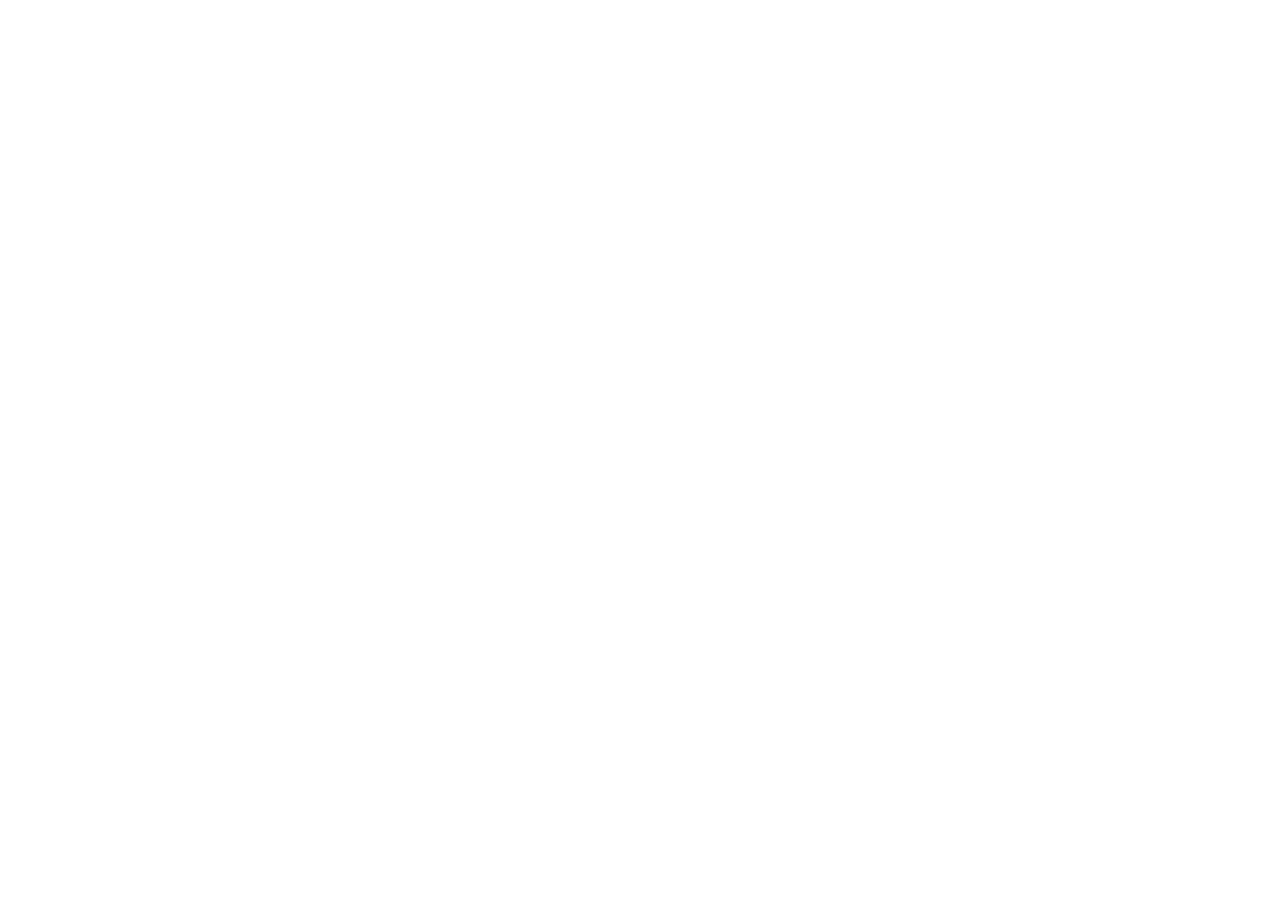
==== portfolio.html @ ac39610f "Update" ====
<!DOCTYPE html>
<html lang="en">
<head>
    <meta charset="UTF-8">
    <meta name="viewport" content="width=device-width, initial-scale=1.0">
    <title>Under Construction</title>
</head>
<body>
<!-- This is the Main -->
    <main>

    </main>
</body>
</html>
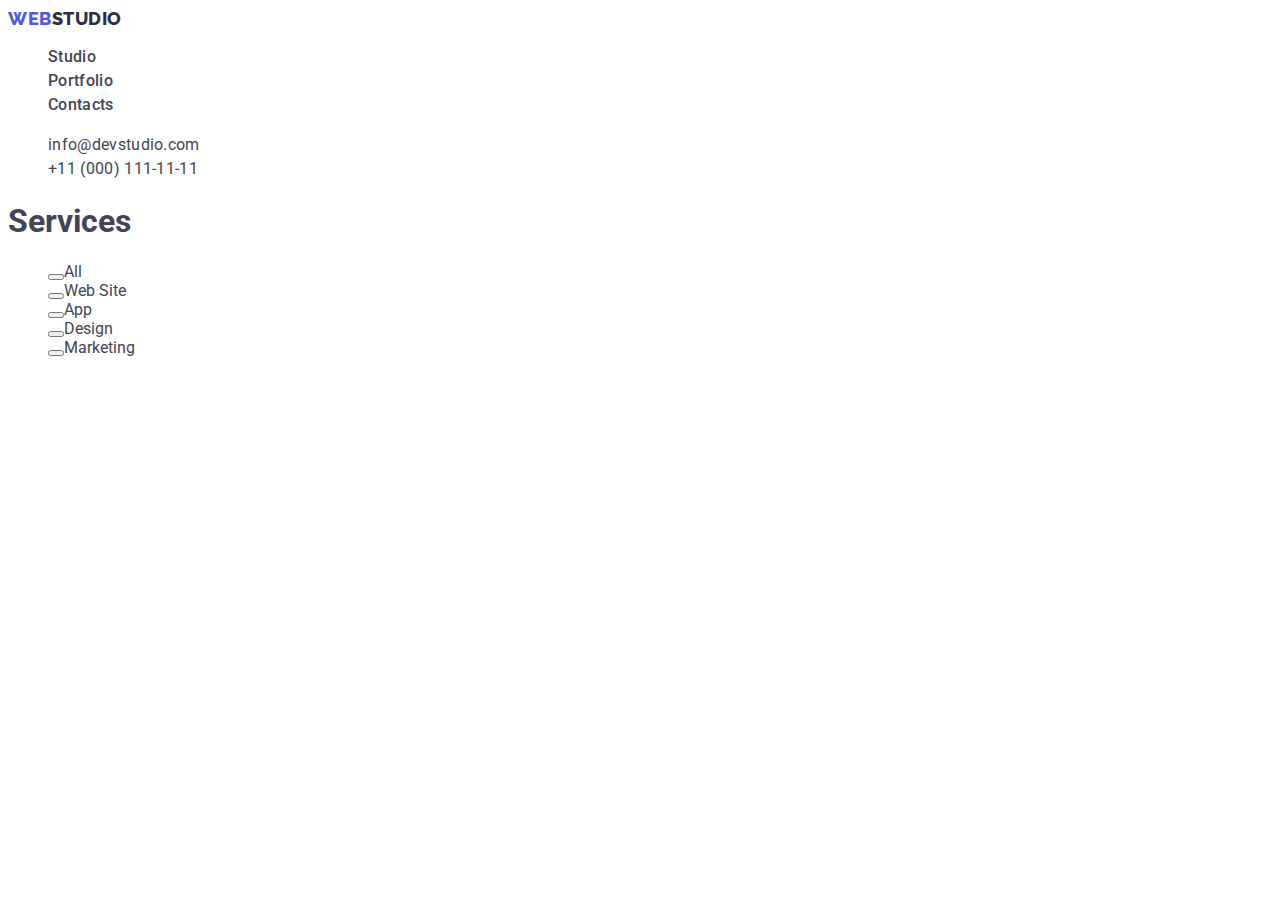
==== commit 11ec02e2: "Update 9" ====
--- a/portfolio.html
+++ b/portfolio.html
@@ -3,12 +3,63 @@
 <head>
     <meta charset="UTF-8">
     <meta name="viewport" content="width=device-width, initial-scale=1.0">
-    <title>Under Construction</title>
+    <title>Portfolio</title>
+
+    <!-- CSS -->
+    <link rel="stylesheet" href="./css/style.css">
+    </link>
+    
+    <!-- Google Fonts -->
+        <link rel="preconnect" href="https://fonts.googleapis.com" />
+    <link rel="preconnect" href="https://fonts.gstatic.com" crossorigin />
+    <link href="https://fonts.googleapis.com/css2?family=Raleway:wght@800&family=Roboto:wght@400;500;700;900&display=swap"
+        rel="stylesheet" />
+
 </head>
 <body>
-<!-- This is the Main -->
+<!-- Header -->
+    <header>
+        <nav>
+            <a href="./index.html" class="logo link">Web<span class="studio-logo">Studio</span>
+            </a>
+            <ul class="list">
+                <li class="list-item">
+                    <a href="./index.html" class="item link">Studio</a>
+                </li>
+                <li class="list-item">
+                    <a href="./portfolio.html" class="item link">Portfolio</a>
+                </li>
+                <li class="list-item">
+                    <a href="" class="item link">Contacts</a>
+                </li>
+            </ul>
+        </nav>
+        <address class="contact-info">
+            <ul class="list">
+                <li class="contact-item">
+                    <a href="mailto:info@devstudio.com" class="info link">info@devstudio.com</a>
+                </li>
+                <li class="contact-item">
+                    <a href="tel:+110001111111" class="info link">+11 (000) 111-11-11</a>
+                </li>
+            </ul>
+        </address>
+    </header>
+
+<!--Main-->
     <main>
+    <section>
+        <h1>Services</h1>
 
+        <ul class="list">
+            <li><button type="button" class="btn-menu"></button>All</li>
+            <li><button type="button" class="btn-menu"></button>Web Site</li>
+            <li><button type="button" class="btn-menu"></button>App</li>
+            <li><button type="button" class="btn-menu"></button>Design</li>
+            <li><button type="button" class="btn-menu"></button>Marketing</li>
+
+        </ul>
+    </section>
     </main>
 </body>
 </html>--- a/css/style.css
+++ b/css/style.css
@@ -0,0 +1,152 @@
+@import url('https://fonts.googleapis.com/css2?family=Raleway:wght@800&family=Roboto:wght@400;500;700;900&display=swap');
+
+:root {
+  --iriscolor: #404bbf;
+  --navyblue: #2e2f42;
+  --navcolor: black;
+  --purplecolor: #4d5ae5;
+  --whitecolor: white;
+  --slatecolor: #434455;
+  --cloudcolor: #f4f4fd;
+}
+
+/* Index */
+
+body {
+  font-family: 'Roboto', sans-serif;
+  color: var(--slatecolor);
+  background-color: var(--whitecolor);
+}
+
+.logo {
+  font-family: 'Raleway', sans-serif;
+  font-weight: 800;
+  font-size: 18px;
+  line-height: 1.17;
+  letter-spacing: 0.03em;
+  text-transform: uppercase;
+  color: var(--purplecolor);
+}
+
+.studio-logo {
+  color: var(--navyblue);
+}
+
+.link {
+  text-decoration: none;
+}
+
+.list-item > .item {
+  color: var(--slatecolor);
+  text-decoration: none;
+  font-weight: 500;
+  font-size: 16px;
+  line-height: 1.5;
+  letter-spacing: 0.02em;
+}
+
+.list {
+  list-style: none;
+}
+
+li > .link:hover,
+li > .link:focus {
+  color: var(--iriscolor);
+}
+
+.contact-info {
+  font-style: normal;
+}
+
+.contact-item > .info {
+  color: var(--slatecolor);
+  font-size: 16px;
+  line-height: 1.5;
+  letter-spacing: 0.02em;
+  text-decoration: none;
+}
+
+/*  Section 1 */
+.bg-sectionone {
+  background-color: var(--navyblue);
+}
+
+.header {
+  color: var(--whitecolor);
+  font-size: 56px;
+  line-height: 1.07;
+  text-align: center;
+  letter-spacing: 0.02em;
+}
+
+.button {
+  cursor: pointer;
+  border-color: transparent;
+  letter-spacing: 0.05em;
+  font-family: inherit;
+  font-size: 16px;
+  background-color: var(--purplecolor);
+  color: var(--whitecolor);
+  font-weight: 500;
+  line-height: 1.5;
+  letter-spacing: 0.04em;
+}
+
+.button:hover,
+.button:focus {
+  background-color: var(--iriscolor);
+}
+
+/* Section 2 */
+.titlelist {
+  font-weight: 500;
+  font-size: 20px;
+  line-height: 1.2;
+  letter-spacing: 0.02em;
+  color: var(--navyblue);
+}
+
+.desclist {
+  font-size: 16px;
+  line-height: 1.5;
+  letter-spacing: 0.02em;
+  color: var(--slatecolor);
+}
+
+/* Section 3 */
+.sectiontitle {
+  text-align: center;
+  color: var(--navyblue);
+  font-size: 36px;
+  line-height: 1.11;
+  letter-spacing: 0.02em;
+  text-transform: capitalize;
+}
+
+/* Section 4 */
+
+.bg-section4 {
+  background-color: var(--cloudcolor);
+}
+
+.list .titlelist {
+  background-color: var(--whitecolor);
+}
+
+/* Reuse Section 2 <p> */
+
+/* Footer */
+
+.studio-ftlogo {
+  color: var(--cloudcolor);
+}
+
+.bg-footer {
+  background-color: var(--navyblue);
+}
+
+.lastword {
+  color: var(--cloudcolor);
+  line-height: 1.5;
+  letter-spacing: 0.02em;
+}
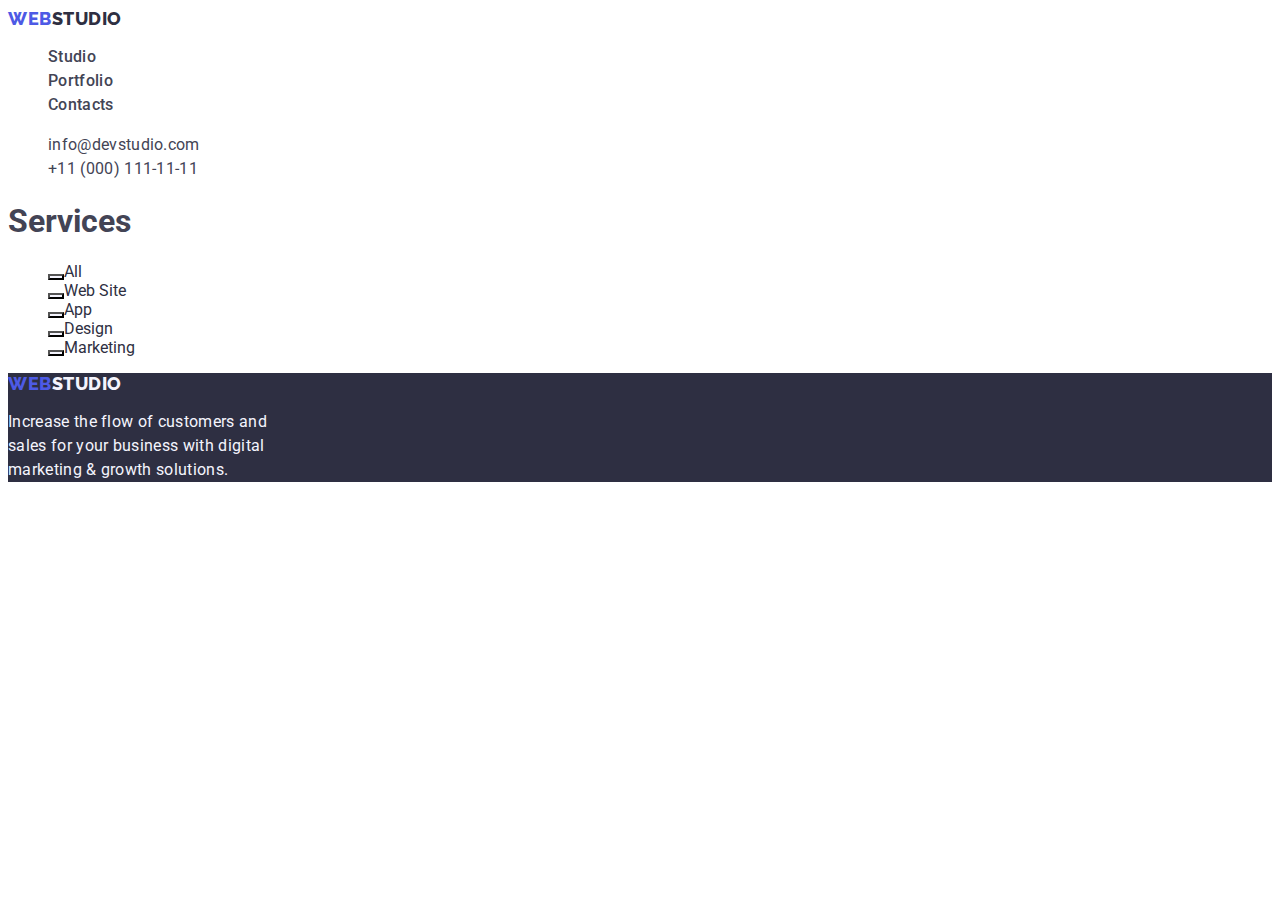
==== commit 2465e4cb: "Update 10" ====
--- a/portfolio.html
+++ b/portfolio.html
@@ -61,5 +61,16 @@
         </ul>
     </section>
     </main>
+
+<!-- Footer -->
+<footer class="bg-footer">
+    <a href="./index.html" class="logo link">Web<span class="studio-ftlogo">Studio</span>
+    </a>
+    <p class="lastword">
+        Increase the flow of customers and <br />
+        sales for your business with digital <br />
+        marketing & growth solutions.
+    </p>
+</footer>
 </body>
 </html>--- a/css/style.css
+++ b/css/style.css
@@ -10,7 +10,7 @@
   --cloudcolor: #f4f4fd;
 }
 
-/* Index */
+/* Studio */
 
 body {
   font-family: 'Roboto', sans-serif;
@@ -47,6 +47,7 @@
 
 .list {
   list-style: none;
+  color: var(--navyblue);
 }
 
 li > .link:hover,
@@ -81,15 +82,13 @@
 
 .button {
   cursor: pointer;
-  border-color: transparent;
-  letter-spacing: 0.05em;
+  letter-spacing: 0.04em;
   font-family: inherit;
   font-size: 16px;
   background-color: var(--purplecolor);
   color: var(--whitecolor);
   font-weight: 500;
   line-height: 1.5;
-  letter-spacing: 0.04em;
 }
 
 .button:hover,
@@ -98,7 +97,7 @@
 }
 
 /* Section 2 */
-.titlelist {
+.desctitle {
   font-weight: 500;
   font-size: 20px;
   line-height: 1.2;
@@ -133,7 +132,7 @@
   background-color: var(--whitecolor);
 }
 
-/* Reuse Section 2 <p> */
+/* Reused Section 2 */
 
 /* Footer */
 
@@ -150,3 +149,22 @@
   line-height: 1.5;
   letter-spacing: 0.02em;
 }
+
+/* Portfolio */
+
+.btn-menu {
+  font-family: inherit;
+  font-weight: 500;
+  font-size: 16px;
+  line-height: 1.5;
+  letter-spacing: 0.04em;
+  color: var(--iriscolor);
+  background-color: var(--cloudcolor);
+  cursor: pointer;
+}
+
+.btn-menu:hover,
+.btn-menu:focus {
+  color: var(--whitecolor);
+  background-color: var(--iriscolor);
+}
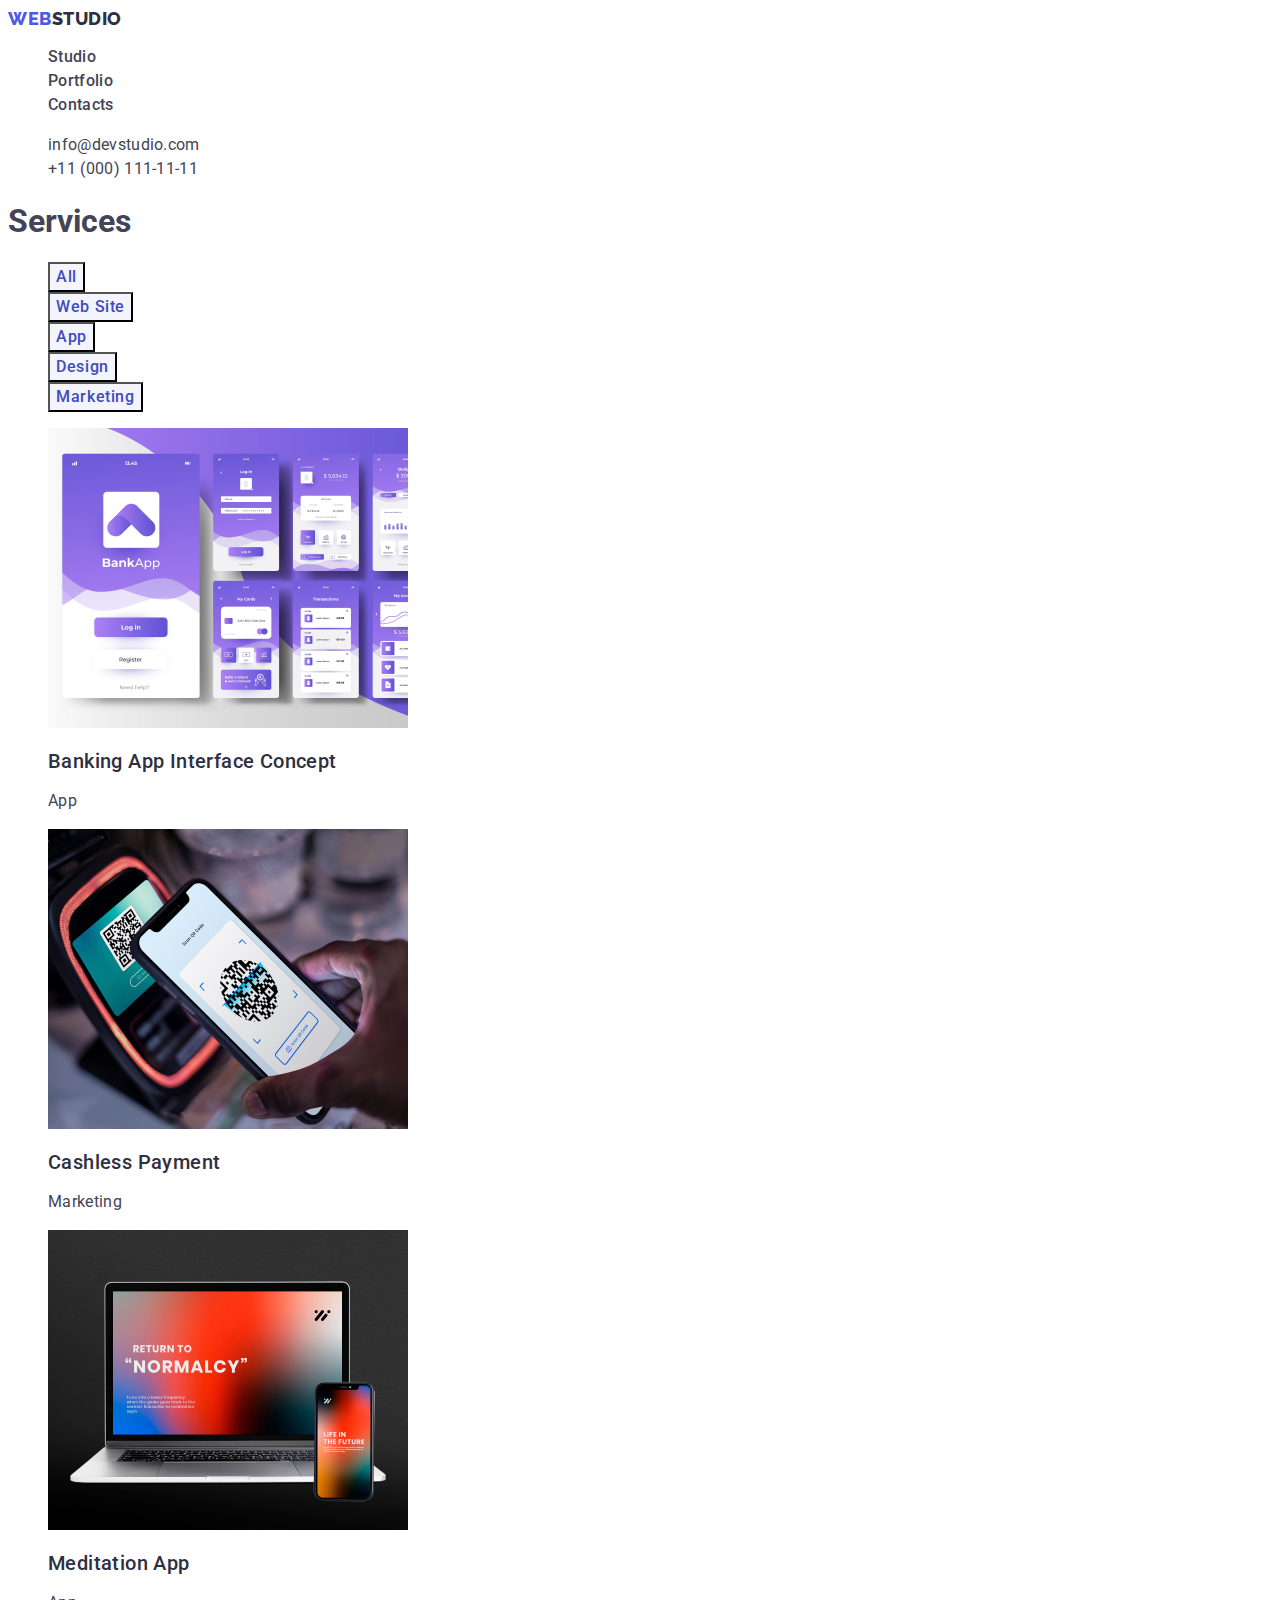
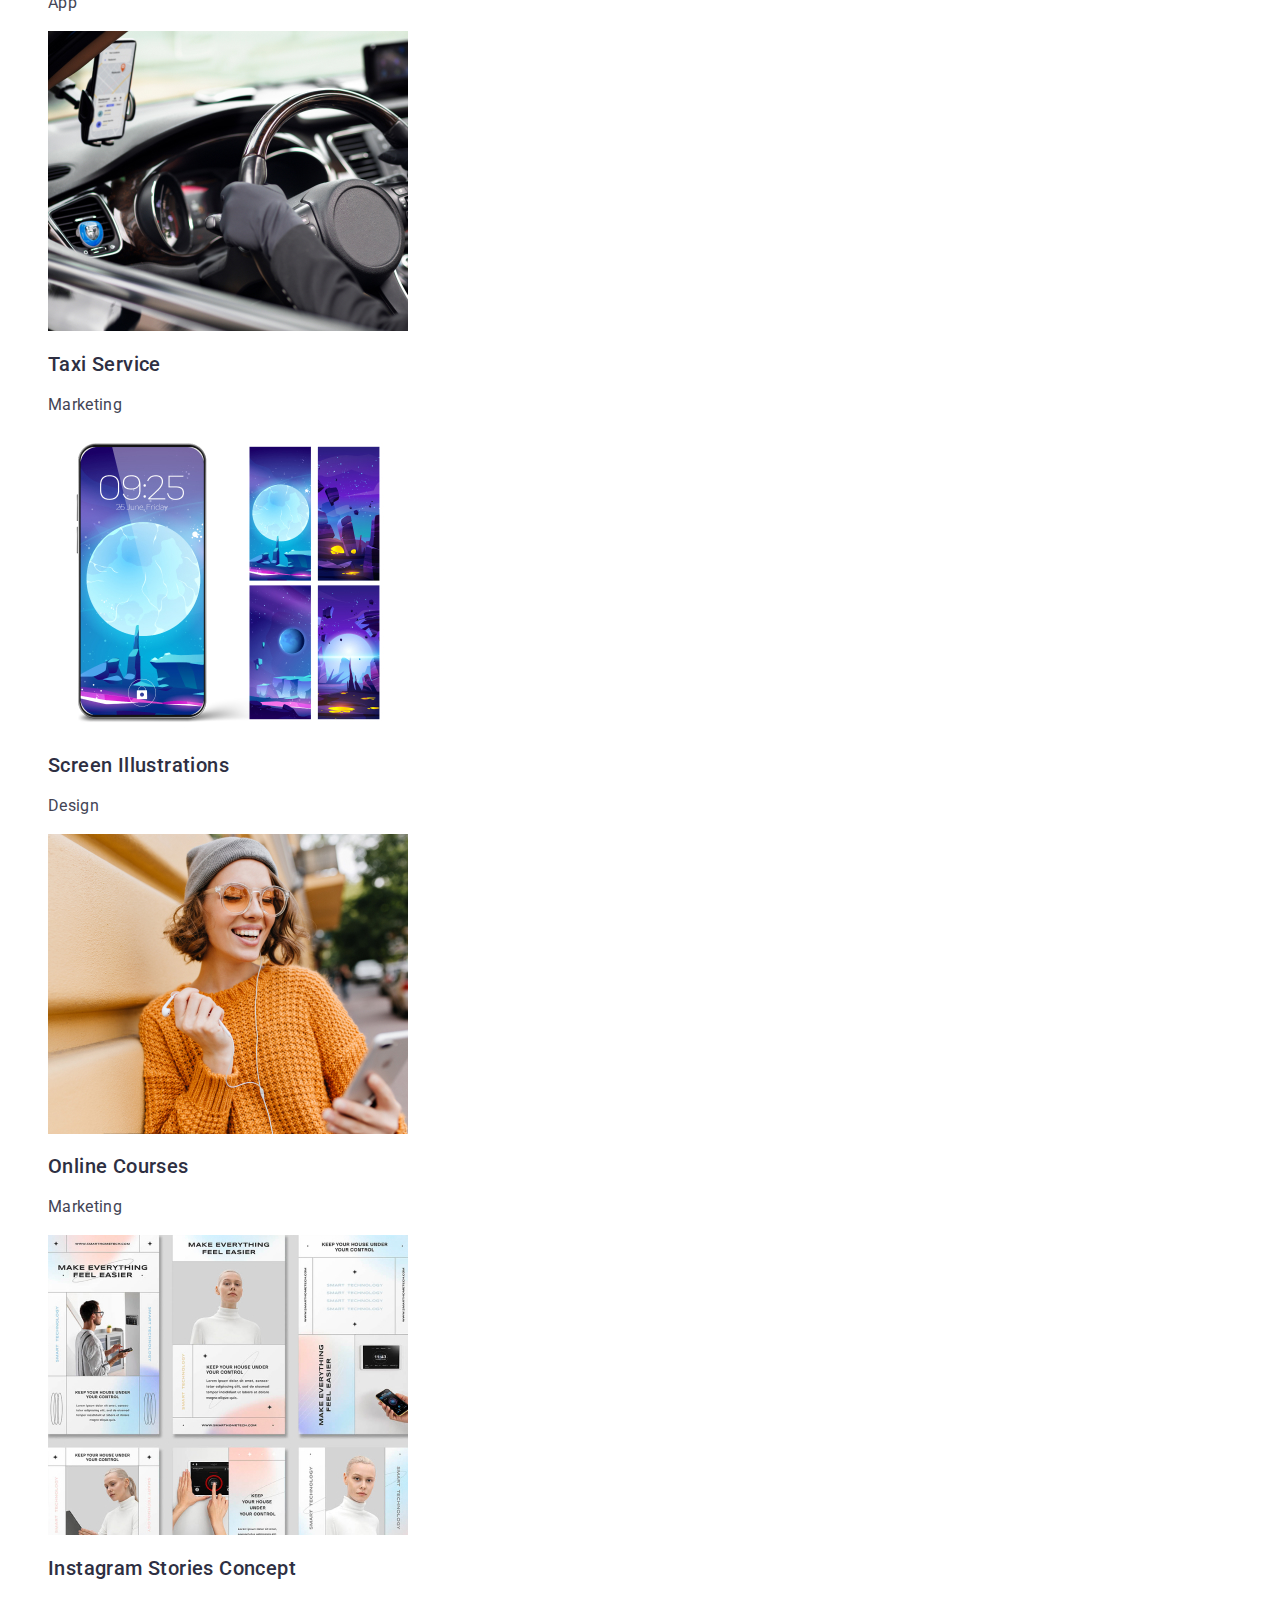
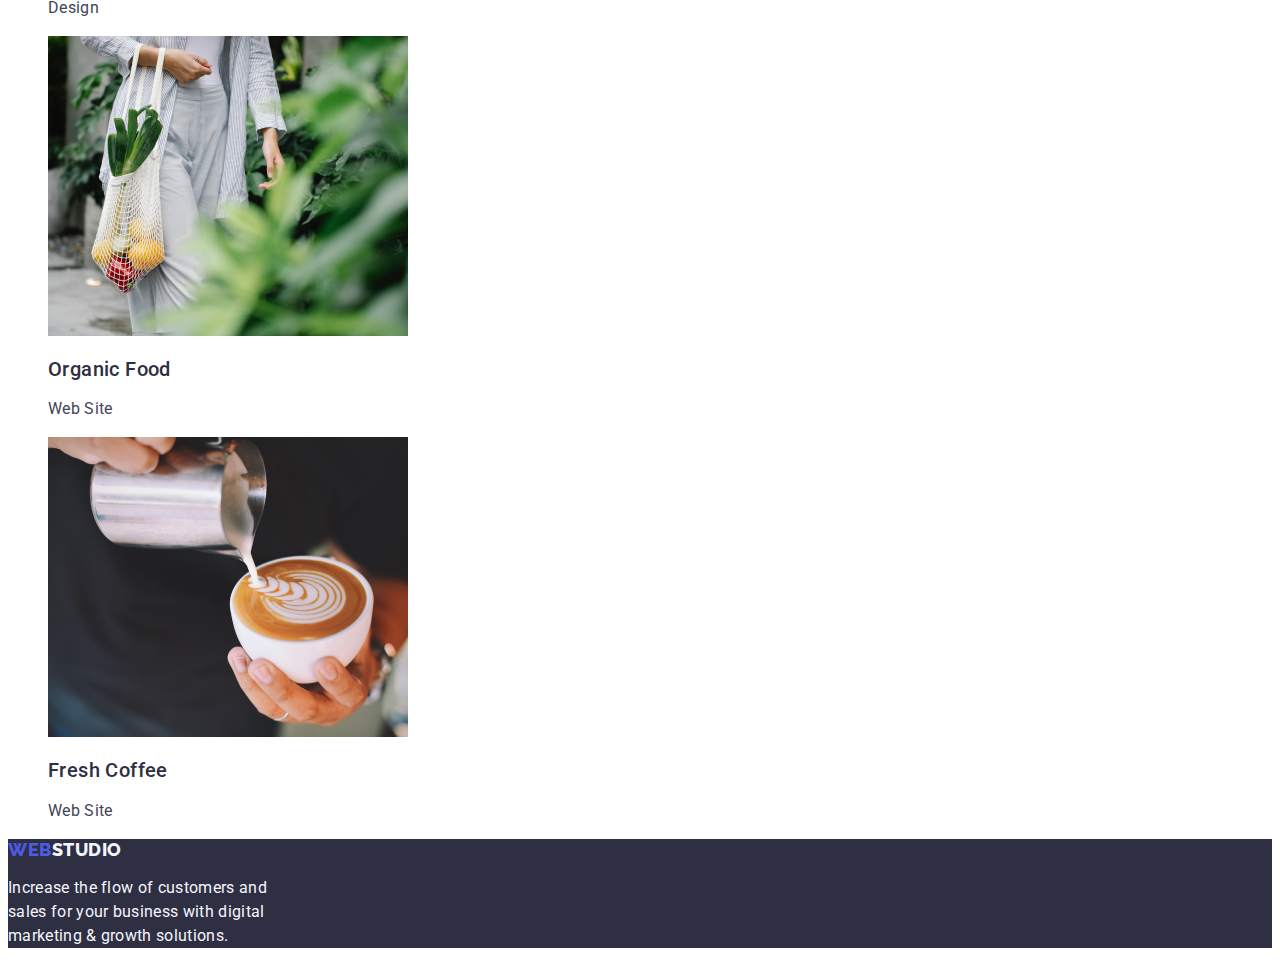
==== commit d38b59f9: "Update 11" ====
--- a/portfolio.html
+++ b/portfolio.html
@@ -22,27 +22,27 @@
         <nav>
             <a href="./index.html" class="logo link">Web<span class="studio-logo">Studio</span>
             </a>
-            <ul class="list">
-                <li class="list-item">
-                    <a href="./index.html" class="item link">Studio</a>
-                </li>
-                <li class="list-item">
-                    <a href="./portfolio.html" class="item link">Portfolio</a>
-                </li>
-                <li class="list-item">
-                    <a href="" class="item link">Contacts</a>
-                </li>
-            </ul>
+         <ul class="list">
+            <li class="list-item">
+                <a href="./index.html" class="item link">Studio</a>
+            </li>
+            <li class="list-item">
+                <a href="./portfolio.html" class="item link">Portfolio</a>
+            </li>
+            <li class="list-item">
+                <a href="" class="item link">Contacts</a>
+            </li>
+        </ul>
         </nav>
         <address class="contact-info">
-            <ul class="list">
-                <li class="contact-item">
-                    <a href="mailto:info@devstudio.com" class="info link">info@devstudio.com</a>
-                </li>
-                <li class="contact-item">
-                    <a href="tel:+110001111111" class="info link">+11 (000) 111-11-11</a>
-                </li>
-            </ul>
+         <ul class="list">
+            <li class="contact-item">
+                <a href="mailto:info@devstudio.com" class="info link">info@devstudio.com</a>
+            </li>
+            <li class="contact-item">
+                <a href="tel:+110001111111" class="info link">+11 (000) 111-11-11</a>
+            </li>
+        </ul>
         </address>
     </header>
 
@@ -52,12 +52,78 @@
         <h1>Services</h1>
 
         <ul class="list">
-            <li><button type="button" class="btn-menu"></button>All</li>
-            <li><button type="button" class="btn-menu"></button>Web Site</li>
-            <li><button type="button" class="btn-menu"></button>App</li>
-            <li><button type="button" class="btn-menu"></button>Design</li>
-            <li><button type="button" class="btn-menu"></button>Marketing</li>
+            <li><button type="button" class="btn-menu">All</button></li>
+            <li><button type="button" class="btn-menu">Web Site</button></li>
+            <li><button type="button" class="btn-menu">App</button></li>
+            <li><button type="button" class="btn-menu">Design</button></li>
+            <li><button type="button" class="btn-menu">Marketing</button></li>
 
+        </ul>
+
+        <ul class="list">
+            <li>
+                <a class="list link" href="">
+                <img src="./images/bank-ui.jpg" alt="bank app" width="360" />
+                <h2 class="desctitle">Banking App Interface Concept</h2>
+                <p class="desclist">App</p>
+                </a>
+            </li>
+            <li>
+                <a class="list link" href="">
+                <img src="./images/cashless.jpg" alt="cashless payment" width="360" />
+                <h2 class="desctitle">Cashless Payment</h2>
+                <p class="desclist">Marketing</p>
+                </a>
+            </li>
+            <li>
+                <a class="list link" href="">
+                <img src="./images/meditate-app.jpg" alt="meditation app" width="360" />
+                <h2 class="desctitle">Meditation App</h2>
+                <p class="desclist">App</p>
+                </a>
+            </li>
+            <li>
+                <a class="list link" href="">
+                <img src="./images/taxi-app.jpg" alt="taxi service" width="360" />
+                <h2 class="desctitle">Taxi Service</h2>
+                <p class="desclist">Marketing</p>
+                </a>
+            </li>
+            <li>
+                <a class="list link" href="">
+                <img src="./images/screen-ui.jpg" alt="screen illustrations" width="360" />
+                <h2 class="desctitle">Screen Illustrations</h2>
+                <p class="desclist">Design</p>
+                </a>
+            </li>
+            <li>
+                <a class="list link" href="">
+                <img src="./images/girl-online.jpg" alt="online course" width="360" />
+                <h2 class="desctitle">Online Courses</h2>
+                <p class="desclist">Marketing</p>
+                </a>
+            </li>
+            <li>
+                <a class="list link" href="">
+                <img src="./images/insta-stories.jpg" alt="instagram stories" width="360" />
+                <h2 class="desctitle">Instagram Stories Concept</h2>
+                <p class="desclist">Design</p>
+                </a>
+            </li>
+            <li>
+                <a class="list link" href="">
+                <img src="./images/organic-food.jpg" alt="organic food" width="360" />
+                <h2 class="desctitle">Organic Food</h2>
+                <p class="desclist">Web Site</p>
+                </a>
+            </li>
+            <li>
+                <a class="list link" href="">
+                <img src="./images/fresh-coffee.jpg" alt="fresh coffee" width="360" />
+                <h2 class="desctitle">Fresh Coffee</h2>
+                <p class="desclist">Web Site</p>
+                </a>
+            </li>
         </ul>
     </section>
     </main>
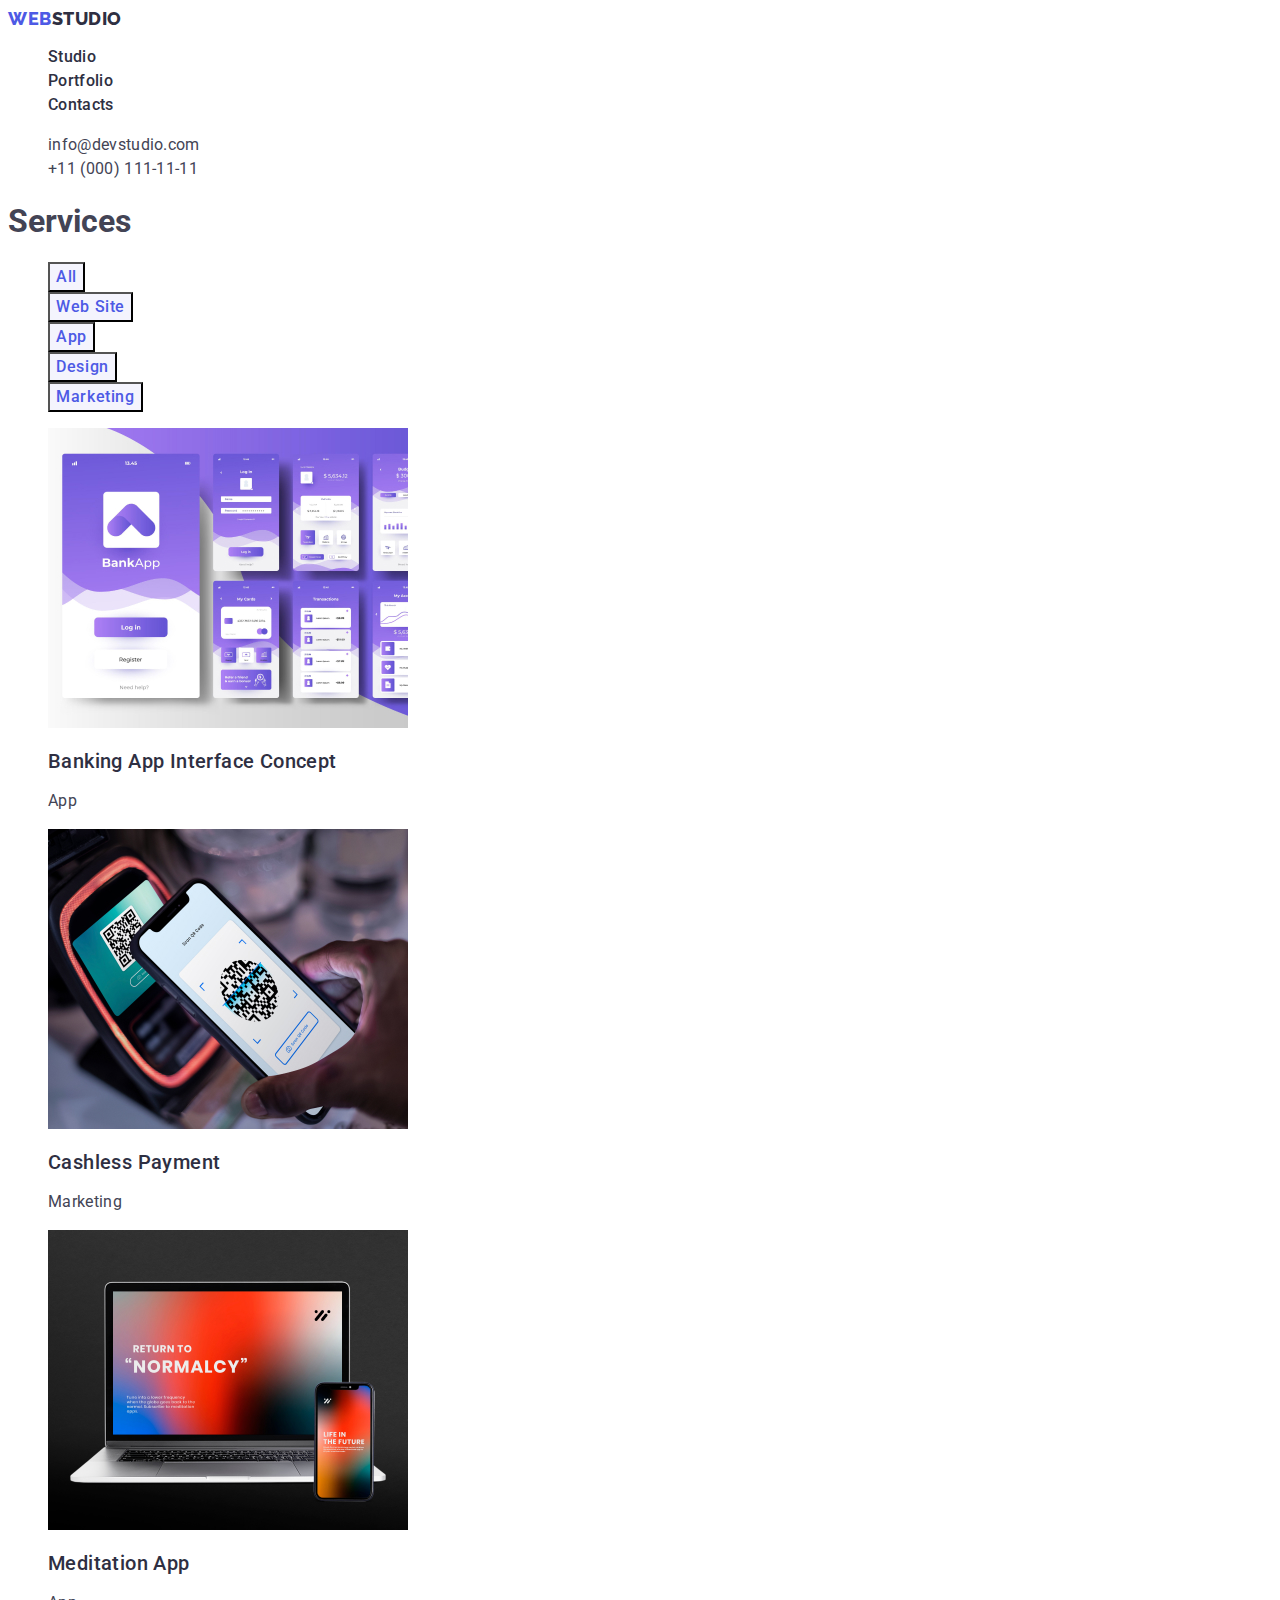
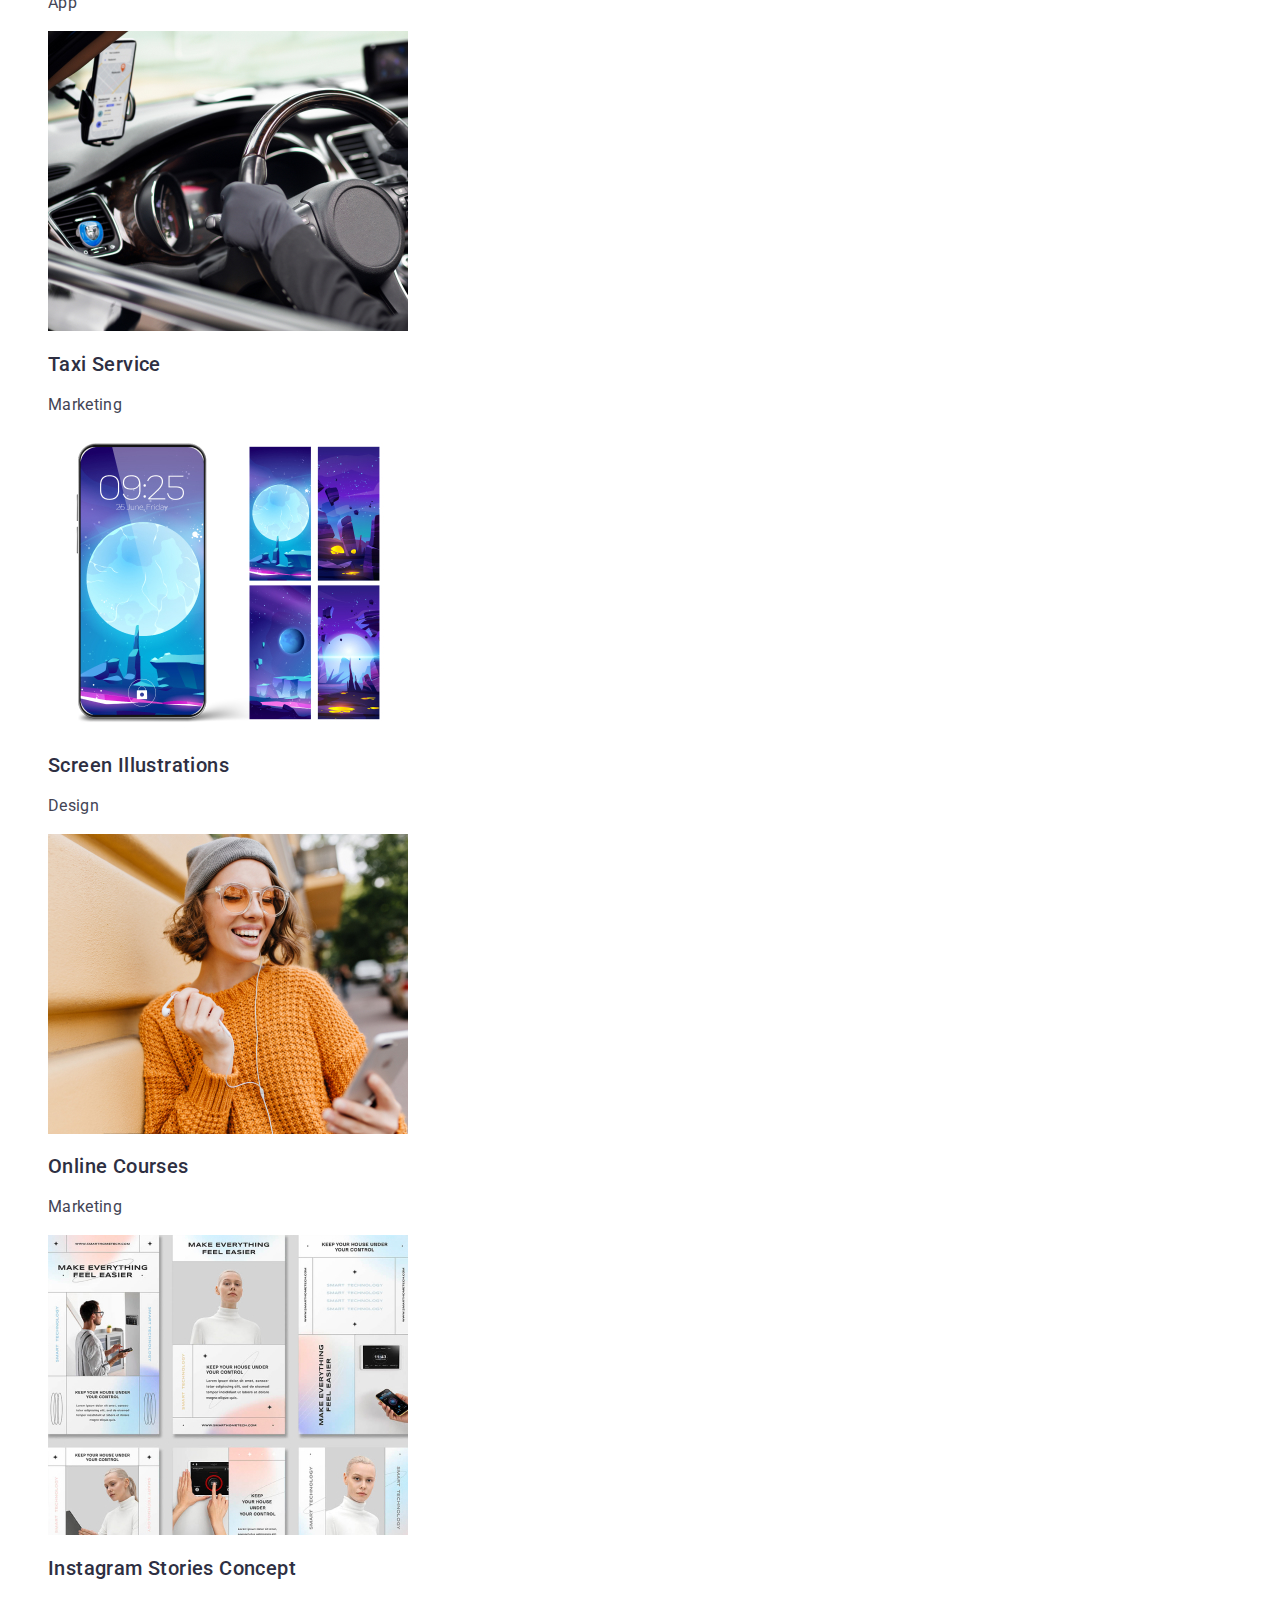
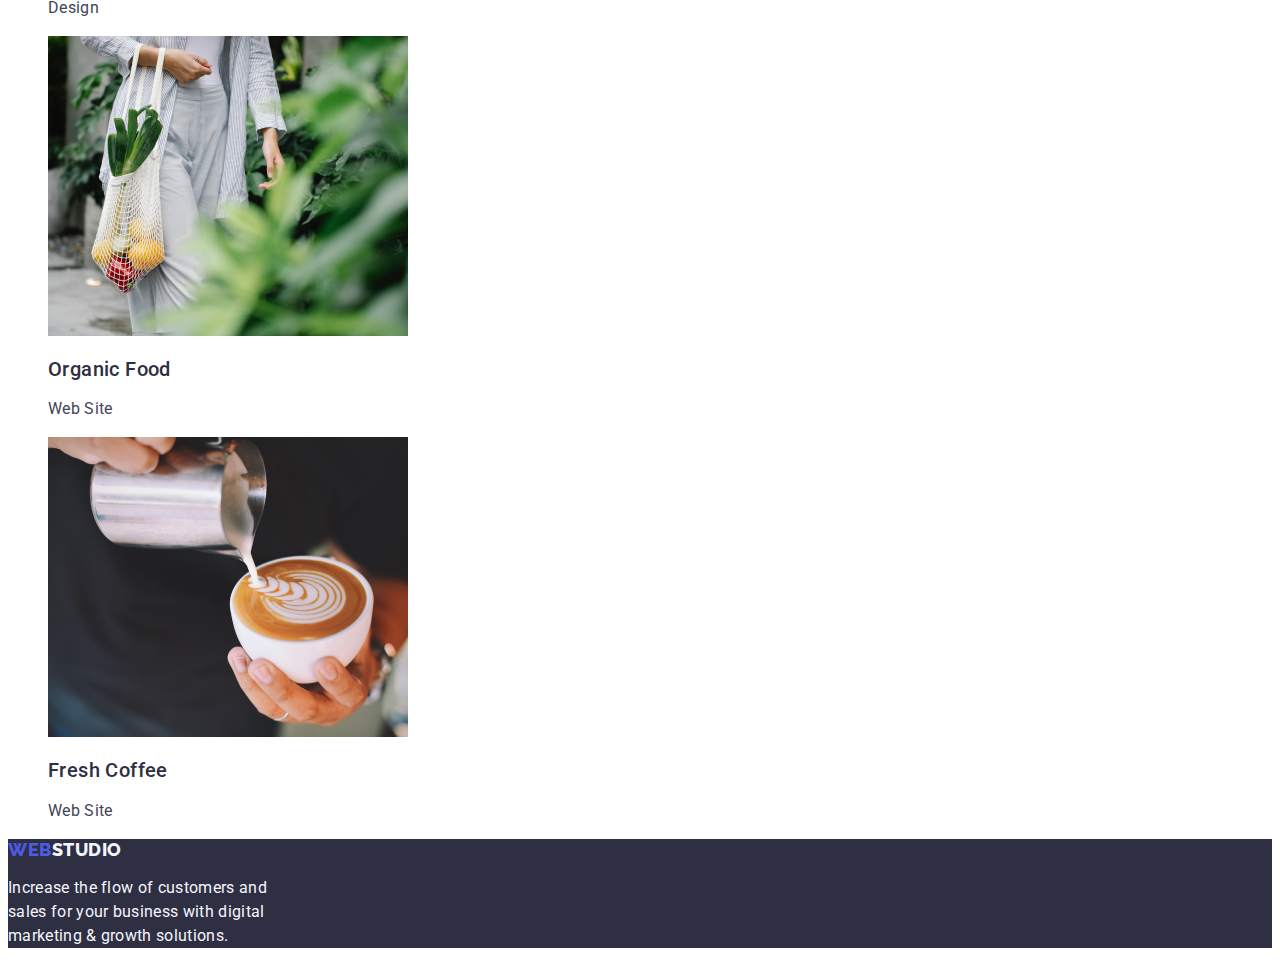
==== commit 9dd06454: "Update 13" ====
--- a/portfolio.html
+++ b/portfolio.html
@@ -7,7 +7,6 @@
 
     <!-- CSS -->
     <link rel="stylesheet" href="./css/style.css">
-    </link>
     
     <!-- Google Fonts -->
         <link rel="preconnect" href="https://fonts.googleapis.com" />
--- a/css/style.css
+++ b/css/style.css
@@ -37,7 +37,7 @@
 }
 
 .list-item > .item {
-  color: var(--slatecolor);
+  color: var(--navyblue);
   text-decoration: none;
   font-weight: 500;
   font-size: 16px;
@@ -124,11 +124,11 @@
 
 /* Section 4 */
 
-.bg-section4 {
+.bg-sectionfour {
   background-color: var(--cloudcolor);
 }
 
-.list .titlelist {
+.list .teamname {
   background-color: var(--whitecolor);
 }
 
@@ -158,7 +158,7 @@
   font-size: 16px;
   line-height: 1.5;
   letter-spacing: 0.04em;
-  color: var(--iriscolor);
+  color: var(--purplecolor);
   background-color: var(--cloudcolor);
   cursor: pointer;
 }
